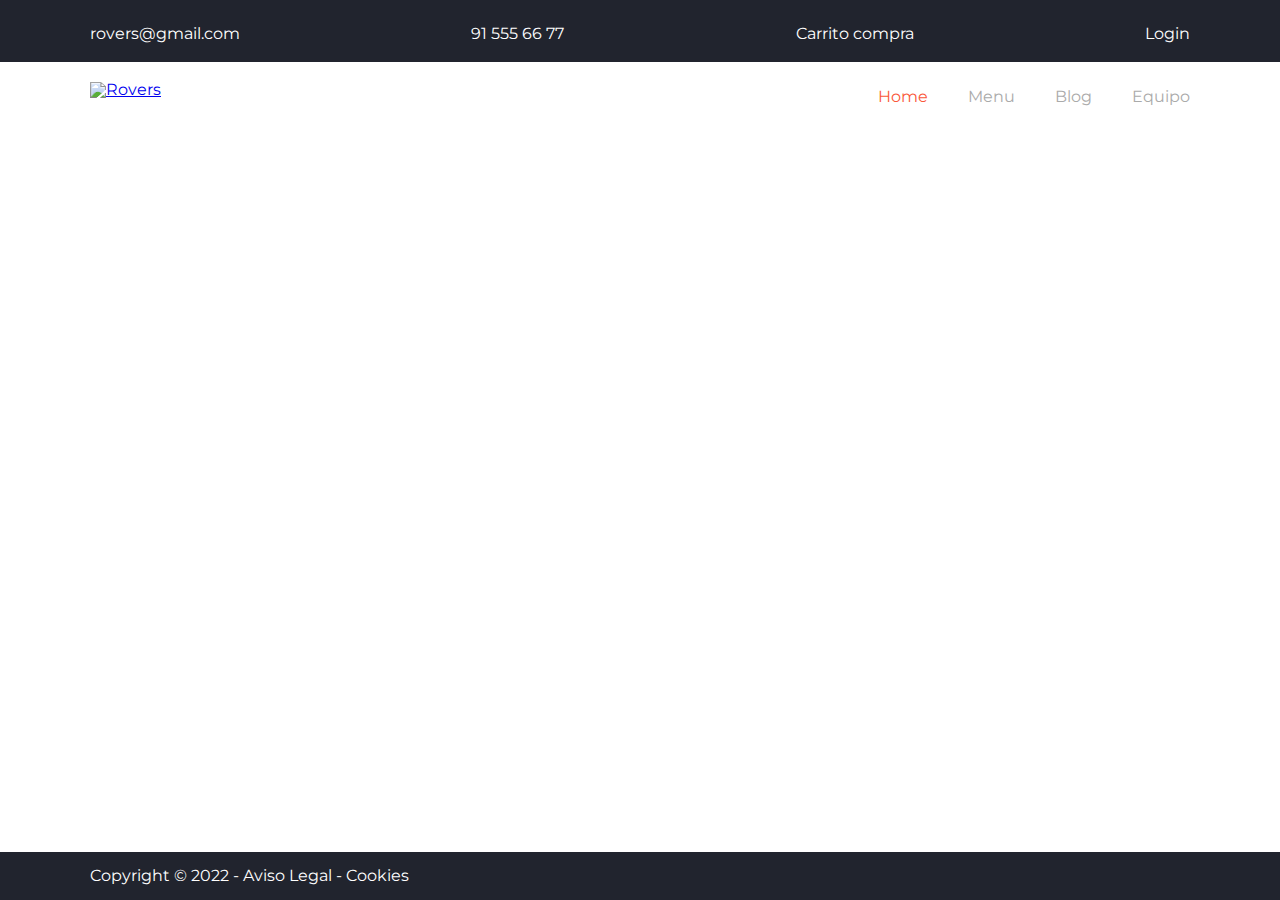
==== index.html @ 0e9e169b "commit practica1 inicial" ====
<!DOCTYPE html>
<html lang="es">

<head>
    <meta charset="UTF-8">
    <meta http-equiv="X-UA-Compatible" content="IE=edge">
    <meta name="viewport" content="width=device-width, initial-scale=1.0">
    <title>Hamburguers Rovers</title>
    <link rel="stylesheet" href="https://cdnjs.cloudflare.com/ajax/libs/font-awesome/6.0.0-beta3/css/all.min.css"
        integrity="sha512-Fo3rlrZj/k7ujTnHg4CGR2D7kSs0v4LLanw2qksYuRlEzO+tcaEPQogQ0KaoGN26/zrn20ImR1DfuLWnOo7aBA=="
        crossorigin="anonymous" referrerpolicy="no-referrer" />
    <link rel="stylesheet" href="css/style.css">
</head>

<body id="top">

    <div class="wrapper">
        <header>
            <div class="nav-top">
                <div class="container">
                    <div>
                        <a href="mailto:rover@gmail.com">
                            <i class="fas fa-envelope"></i>
                            <span>rovers@gmail.com</span>
                        </a>
                    </div>
                    <div>
                        <a href="tel:915556677">
                            <i class="fas fa-phone"></i>
                            <span>91 555 66 77</span>
                        </a>
                    </div>
                    <div>
                        <a href="#">
                            <i class="fas fa-shopping-cart"></i>
                            <span>Carrito compra</span>
                        </a>
                    </div>
                    <div>
                        <a href="#">
                            <i class="fas fa-user-circle"></i>
                            <span>Login</span>
                        </a>
                    </div>
                </div>
            </div>
            <nav>
                <div class="container">
                    <div class="logo">
                        <a href="index.html">
                            <img src="./images/logo.jpg" alt="Rovers">
                        </a>
                    </div>
                    <div class="hamburguesa">
                        <div></div>
                        <div></div>
                        <div></div>
                    </div>
                    <ul class="menu">
                        <!-- ul>li*4>a -->
                        <li><a class="activo" href="index.html">Home</a></li>
                        <li><a href="menu.html">Menu</a></li>
                        <li><a href="blog.html">Blog</a></li>
                        <li><a href="equipo.html">Equipo</a></li>
                    </ul>
                </div>
            </nav>
        </header>
        <main></main>
        <footer>
            <div class="container">
                <p>Copyright &copy; 2022 - <a href="">Aviso Legal</a> - <a href="">Cookies</a></p>
            </div>
        </footer>
        <div class="arriba">
            <a href="#top">
                <i class="fas fa-caret-square-up"></i>
            </a>
        </div>
    </div>

</body>

</html>
---- css/style.css ----
@import url(reset.css);
@import url('https://fonts.googleapis.com/css2?family=Handlee&family=Montserrat:wght@400;700&display=swap');

/*
    font-family: 'Handlee', cursive;
    font-family: 'Montserrat', sans-serif;
*/

* {
    box-sizing: border-box;
}

img {
    width: 100%;
    height: auto;
    display: block;
}

html {
    /*para que generar ancla animadas*/
    scroll-behavior: smooth;
}

:root {
    --fuentePrincipal: 'Montserrat', sans-serif;
    --fuenteSecundaria: 'Handlee', cursive;
    --marginGrid: 1em;
    --colorPrincipal: #fa573a;
    --colorSecundario: #21242e;
    --fontSize: 1em;
    --corse: 1100px;
}

.container {
    max-width: var(--corse);
    margin: 0 auto;
}

body {
    font-family: var(--fuentePrincipal);
    font-size: var(--fontSize);
}

/* inicio header */

header .nav-top {
    background-color: var(--colorSecundario);
    padding: 20px 0px;
}

header .nav-top .container {
    display: flex;
    justify-content: space-around;
}

header .nav-top a {
    text-decoration: none;
}

header .nav-top a i {
    color: var(--colorPrincipal)
}

i {
    font-size: calc(var(--fontSize)*1.4);
}

header .nav-top a span {
    color: white;
    display: none;
}

header .nav-top .fa-phone {
    transform: rotateZ(270deg);
}

header nav {
    padding: 20px 10px;
    background-color: white;
}

header nav .container {
    display: flex;
    flex-wrap: wrap;
    justify-content: space-between;
}

header nav .logo {
    width: 90%;
}

header nav .logo img {
    max-width: 100px;
}

header nav .hamburguesa div {
    border-top: 2px solid #aaa;
    margin-bottom: 0.625em;
    width: 2em;
}

header nav ul {
    width: 100%;
}

header nav .menu {
    text-align: center;
    padding-top: 0.625em;
    /* 10px */
}

header nav .menu li a {
    display: block;
    padding: 1.25em;
    text-decoration: none;
    border-bottom: 1px solid #aaa;
    color: #aaa;
}

header nav .menu li a:hover, header nav .menu li .activo {
    color: var(--colorPrincipal)
}

/* final header */

/* inicio footer */

footer {
    position: fixed;
    width: 100%;
    background-color: var(--colorSecundario);
    bottom: 0;
    color: white;
    padding: 1em 0.625em;
    text-align: center;
}

footer a {
    color: white;
    text-decoration: none;
}

footer a:hover {
    color: var(--colorPrincipal);
}

.arriba {
    position: fixed;
    bottom: 50px;
    right: 5px;
    font-size: 1.5em;
}

.arriba a {
    color: var(--colorPrincipal)
}

/* fin footer */

/* media queries 768px */

@media(min-width: 48em) {

    header .nav-top a span {
        display: inline;
    }

    header .nav-top .container {
        justify-content: space-between;
    }

    footer {
        text-align: left;
    }

}

/* media queries 1004px */

@media(min-width: 62.750em) {

    header nav .hamburguesa {
        display: none;
    }

    header nav .logo {
        width: 20%;
    }

    header nav ul {
        width: 80%;
    }

    header nav .menu {
        padding-top: 0;
        display: flex;
        justify-content: flex-end;
    }

    header nav .menu li a {
        padding: 0.4em 0em 0.4em 2.5em;
        border: 0;
    }


}
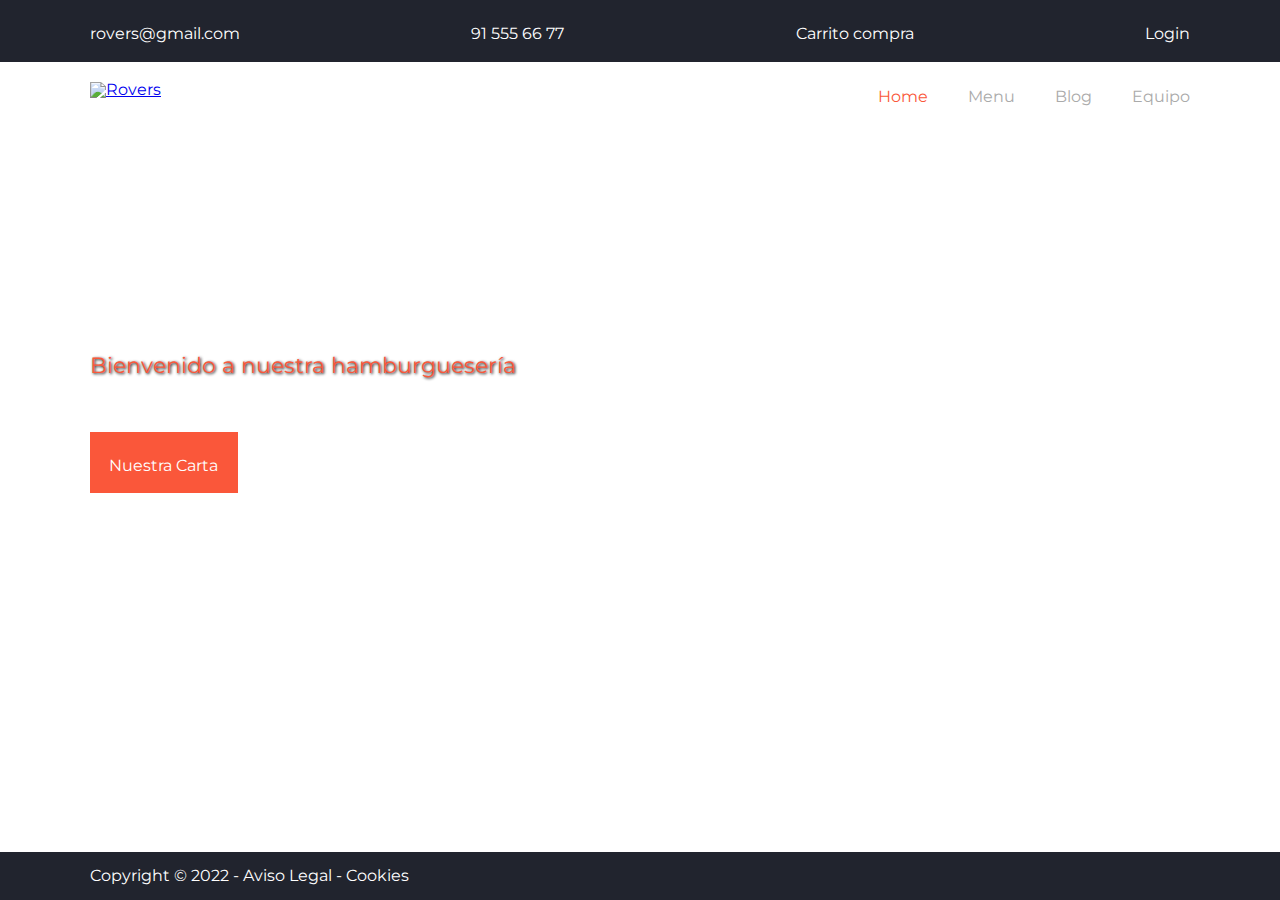
==== commit dc56dc64: "commit hero terminado" ====
--- a/index.html
+++ b/index.html
@@ -66,7 +66,25 @@
                 </div>
             </nav>
         </header>
+
+        <div class="hero">
+            <div class="container">
+                <h1>Las mejores hamburguesas del mundo</h1>
+                <h2>Bienvenido a nuestra hamburguesería</h2>
+                <p>Come por 15€</p>
+                <div>
+                    <a class="boton" href="">Nuestra Carta <i class="fas fa-long-arrow-alt-right"></i></a>
+                </div>
+                <ul class="social">
+                    <li><a href="#"><i class="fab fa-facebook"></i></a></li>
+                    <li><a href="#"><i class="fab fa-twitter"></i></a></li>
+                    <li><a href="#"><i class="fab fa-instagram"></i></a></li>
+                </ul>
+            </div>
+        </div>
+
         <main></main>
+
         <footer>
             <div class="container">
                 <p>Copyright &copy; 2022 - <a href="">Aviso Legal</a> - <a href="">Cookies</a></p>
--- a/css/style.css
+++ b/css/style.css
@@ -17,7 +17,7 @@
 }
 
 html {
-    /*para que generar ancla animadas*/
+    /* para generar un ancla animada */
     scroll-behavior: smooth;
 }
 
@@ -41,7 +41,7 @@
     font-size: var(--fontSize);
 }
 
-/* inicio header */
+/* INICIO HEADER */
 
 header .nav-top {
     background-color: var(--colorSecundario);
@@ -117,13 +117,19 @@
     color: #aaa;
 }
 
+/* Elimina el borde inferior de Equipo */
+header nav .menu li:last-child a {
+    border-bottom: 0;
+}
+
+
 header nav .menu li a:hover, header nav .menu li .activo {
     color: var(--colorPrincipal)
 }
 
-/* final header */
-
-/* inicio footer */
+/* FINAL HEADER */
+
+/* INICIO FOOTER */
 
 footer {
     position: fixed;
@@ -155,9 +161,97 @@
     color: var(--colorPrincipal)
 }
 
-/* fin footer */
-
-/* media queries 768px */
+/* FIN FOOTER */
+
+/* INICIO HERO */
+/* Imagen de fondo 
+   Altura
+   Centrado en la vertical y horizontal
+   Que se ajuste al 100%
+   Se le pone delante otro color
+   Se mezclan ambos fondos
+   Para que el contenido se coloque responde al container
+   */
+.hero {
+    background-image: url(../images/fondo.jpg);
+    height: 60vh;
+    background-position: center center;
+    background-size: cover;
+    background-color: 999;
+    background-blend-mode: multiply;
+    display: flex;
+}
+
+/* Para que el contenido se coloque responde al container
+   Colocarlo en el centro
+   Ponerlo en columna
+   Tamaño del 95% para ajustar más el contenido */
+.hero .container{
+    display: flex;
+    justify-content: center;
+    flex-direction: column;
+    width: 90%;
+    color: white;
+
+}
+
+/* Las mejores hamburguesas del mundo */
+.hero h1 {
+    font-family: var(--fuenteSecundaria);
+    font-size: calc(var(--fontSize)*2.5);
+}
+
+/* Bienvenido a nuestra Hamburguesería */
+.hero h2 {
+    color: var(--colorPrincipal);
+    font-size: calc(var(--fontSize)*1.35);
+    margin: var(--marginGrid) 0;
+    text-shadow: 1px 1px 3px black;
+}
+
+/* Come por 15€ */
+.hero p {
+    font-size: calc(var(--fontSize)*1.15);
+}
+
+/* Botón */
+/* El border es un truco para que al hacer rollover no se note */
+.boton {
+    display: inline-block;
+    background-color: var(--colorPrincipal);
+    color: white;
+    text-decoration: none;
+    padding: 1.15em;
+    margin: var(--marginGrid) 0;
+    border: 1px solid var(--colorPrincipal);
+}
+/* Rollover del botón*/
+.boton:hover{
+    background-color: transparent;
+    color: var(--colorPrincipal);
+    border: 1px solid var(--colorPrincipal);
+}
+/* Icono del botón */
+.boton:hover i {
+    transition: 0.5s;
+    transform: translateX(5px); 
+}
+/* Iconos de Redes Sociales */
+.hero .social {
+    display: flex;
+    width: 160px;
+    justify-content: space-between;
+}
+
+.hero .social a {
+    color: white;
+    text-decoration: none;
+}
+
+
+/*FIN HERO */
+
+/* MEDIA QUERIES 768px */
 
 @media(min-width: 48em) {
 
@@ -175,7 +269,7 @@
 
 }
 
-/* media queries 1004px */
+/* MEDIA QUERIES 1004px */
 
 @media(min-width: 62.750em) {
 
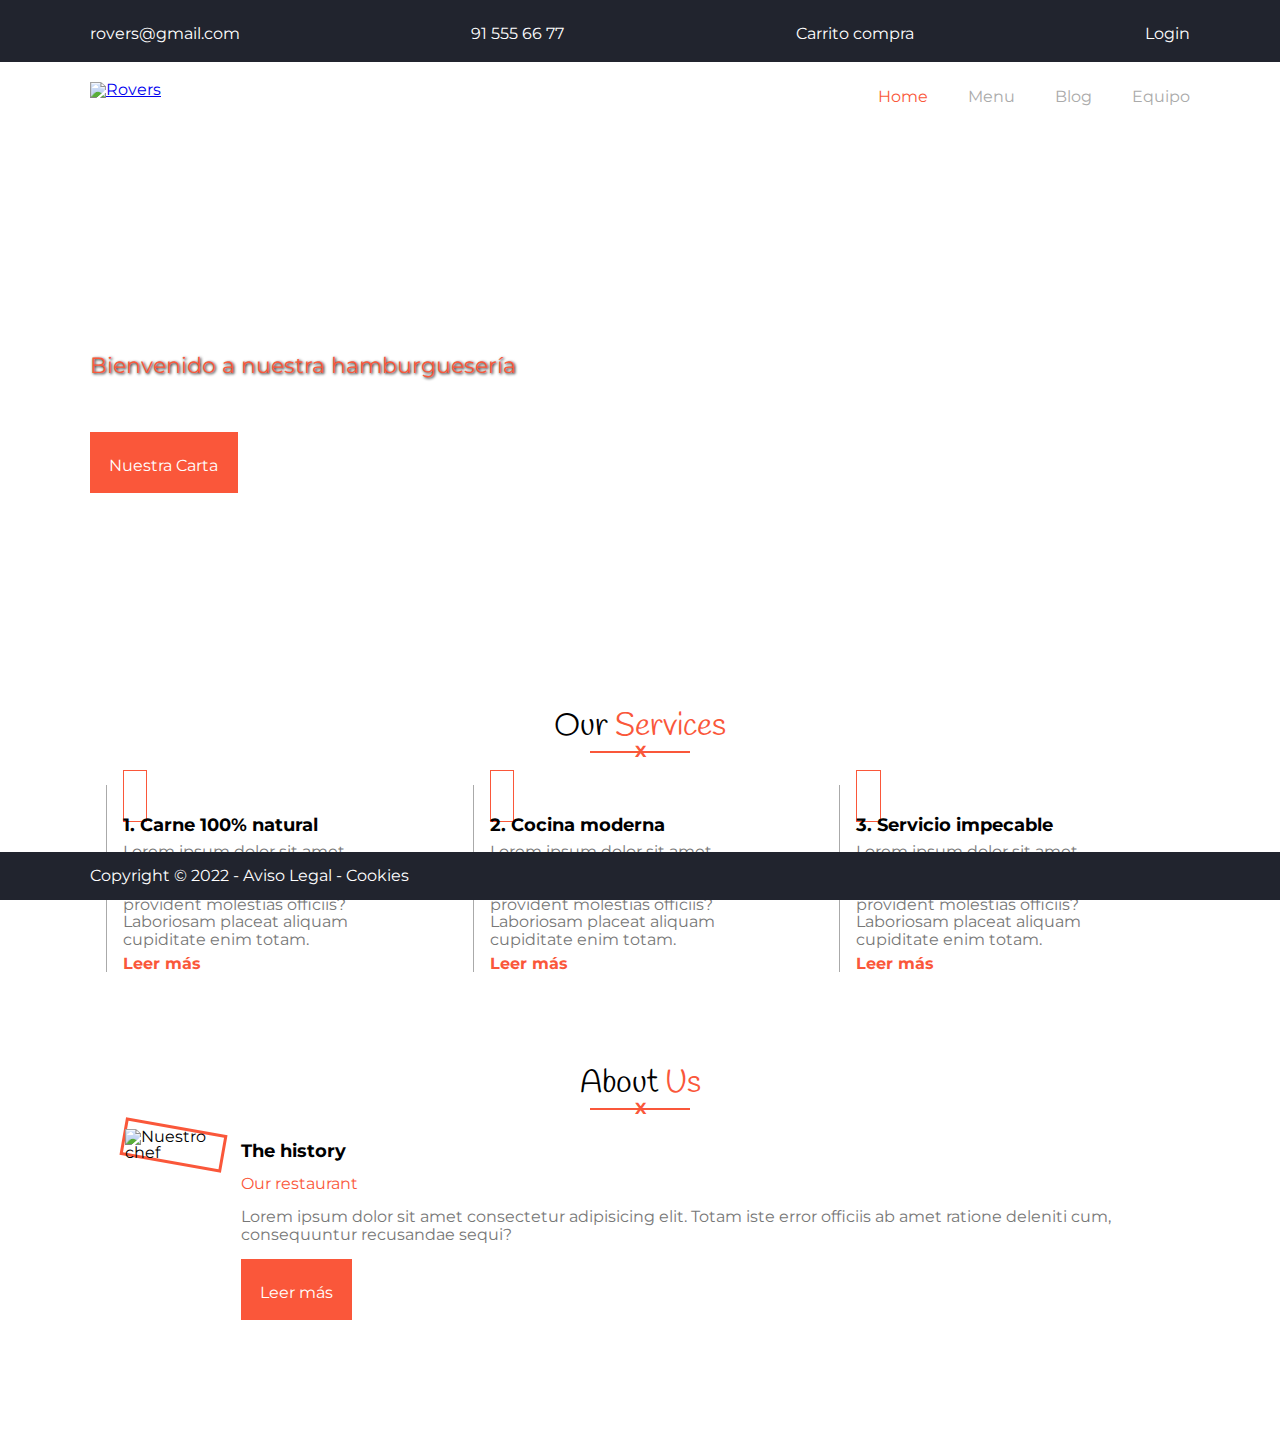
==== commit 4716dc97: "commit seccion our services y about us" ====
--- a/index.html
+++ b/index.html
@@ -83,20 +83,89 @@
             </div>
         </div>
 
-        <main></main>
+        <main>
+            <section id="ourservices">
+                <div class="container">
+                    <h2>Our <span>Services</span></h2>
+                    <div class="underline">
+                        <hr noshade="noshade">
+                        <span>X</span>
+                    </div>
+                    <div class="flex">
+                        <article>
+                            <div>
+                                <i class="fas fa-cogs"></i>
+                            </div>
+                            <h3>
+                                1. Carne 100% natural
+                            </h3>
+                            <p>Lorem ipsum dolor sit amet consectetur adipisicing elit. Praesentium ullam corrupti
+                                provident molestias officiis? Laboriosam placeat aliquam cupiditate enim totam.</p>
+                            <a class="enlace" href="">Leer más <i class="fas fa-long-arrow-alt-right"></i></a>
+                        </article>
+                        <article>
+                            <div>
+                                <i class="fas fa-truck"></i>
+                            </div>
+                            <h3>
+                                2. Cocina moderna
+                            </h3>
+                            <p>Lorem ipsum dolor sit amet consectetur adipisicing elit. Praesentium ullam corrupti
+                                provident molestias officiis? Laboriosam placeat aliquam cupiditate enim totam.</p>
+                            <a class="enlace" href="">Leer más <i class="fas fa-long-arrow-alt-right"></i></a>
+                        </article>
+                        <article>
+                            <div>
+                                <i class="fas fa-heart"></i>
+                            </div>
+                            <h3>
+                                3. Servicio impecable
+                            </h3>
+                            <p>Lorem ipsum dolor sit amet consectetur adipisicing elit. Praesentium ullam corrupti
+                                provident molestias officiis? Laboriosam placeat aliquam cupiditate enim totam.</p>
+                            <a class="enlace" href="">Leer más <i class="fas fa-long-arrow-alt-right"></i></a>
+                        </article>
+                    </div>
+                </div>
+            </section>
+            <section id="aboutus">
+                <div class="container">
+                    <h2>About <span>Us</span></h2>
+                    <div class="underline">
+                        <hr noshade="noshade">
+                        <span>X</span>
+                    </div>
+                    <article class="flex">
+                        <div class="columna"></div>
+                        <figure>
+                            <div class="marco">
+                                <img src="./images/about-main.jpg" alt="Nuestro chef">
+                            </div>
+                        </figure>
+                        <div class="columna">
+                            <h3>The history</h3>
+                            <h4>Our restaurant</h4>
+                            <p>Lorem ipsum dolor sit amet consectetur adipisicing elit. Totam iste error officiis ab
+                                amet ratione deleniti cum, consequuntur recusandae sequi?</p>
+                            <div>
+                                <a class="boton" href="">Leer más <i class="fas fa-long-arrow-alt-right"></i></a>
+                            </div>
+                    </article>
+                </div>
+            </section>
+        </main>
 
         <footer>
             <div class="container">
                 <p>Copyright &copy; 2022 - <a href="">Aviso Legal</a> - <a href="">Cookies</a></p>
             </div>
         </footer>
+        
         <div class="arriba">
             <a href="#top">
                 <i class="fas fa-caret-square-up"></i>
             </a>
         </div>
     </div>
-
 </body>
-
 </html>--- a/css/style.css
+++ b/css/style.css
@@ -247,12 +247,164 @@
     color: white;
     text-decoration: none;
 }
-
-
 /*FIN HERO */
 
+/* PRINCIPIO DE OURSERVICES */
+
+main section {
+    padding: 2.5em 1em;
+}
+
+main section h2 {
+    color: black;
+    font-family: var(--fuenteSecundaria);
+    font-size: 2em;
+    text-align: center;
+
+}
+/* Se colorea de rojo Services */
+main section h2 span {
+    color: var(--colorPrincipal);
+}
+
+main section .underline {
+    position: relative;
+    width: 100px;
+    margin: 0 auto;
+    font-weight: 700;
+    color: var(--colorPrincipal);
+    margin-bottom: 1em
+}
+
+main section .underline hr {
+    width: 100%;
+    border-color: var(--colorPrincipal);
+}
+main section .underline span {
+    position: absolute;
+    top: 50%;
+    left: 50%;
+    transform: translate(-50%, -50%);
+}
+
+main #ourservices .flex {
+    display: flex;
+    flex-wrap: wrap;
+}
+
+main #ourservices .flex article {
+    width: 100%;
+    padding: 2em 0;
+    border-bottom: 1px solid #aaa;
+}
+
+main #ourservices .flex article h3{
+    font-weight: 700;
+    font-size: 110%;
+    margin: 0.5em 0em;
+}
+
+main #ourservices .flex article p {
+    color: #777;
+    line-height: 1.10em;
+    margin-bottom: 0.5em;
+}
+
+.enlace {
+    text-decoration: none;
+    color: var(--colorPrincipal);
+    font-weight: 700;
+}
+
+.enlace i {
+    font-size: 95%;
+}
+
+main #ourservices .flex article div i {
+    border: 1px solid var(--colorPrincipal);
+    color: var(--colorPrincipal);
+    padding: 0.5em;
+}
+
+.fa-truck{
+    transform: rotateY(180deg);
+}
+/* FINAL DE OURSERVICES */
+
+
+/* INICIO ABOUTUS */
+main section h3{
+    font-weight: 700;
+    font-size: 110%;
+}
+
+main section h4 {
+    color: var(--colorPrincipal);
+    margin: var(--marginGrid) 0;
+}
+
+main section p {
+    color: #777;
+    line-height: 1.10em;
+}
+
+main #aboutut figure {
+    width: 90%;
+    margin: 0 auto;
+}
+
+main #aboutus figure .marco {
+    border: 3px solid var(--colorPrincipal);
+    transform: rotateZ(10deg);
+    transition: 1s;
+}
+
+main #aboutus figure .marco img {
+    transform: rotateZ(-10deg);
+    transition: 1s;
+}
+
+main #aboutus figure:hover :is(.marco, img) {
+    transform: rotateZ(0deg);
+}
+
+main #aboutus {
+    margin-bottom: 40px;
+}
+
+/* FIN ABOUTUS */
+
+
+/* MEDIA QUERIES 600px */
+@media(min-width: 37.5em) {
+
+    /* Le resto los márgenes de izquierda y derecha al width */
+    main #ourservices .flex article {
+        width: calc(50% - var(--marginGrid)*2);
+        padding: 0em var(--marginGrid);
+        border-bottom: 0px;
+        margin: var(--marginGrid);
+        border-left: 1px solid #aaa;
+    }
+
+    main #ourservices .flex article:last-child {
+        width: 100%;
+    }
+
+    main #aboutus .flex {
+        display: flex;
+    }
+
+    main #aboutus .columna {
+        padding: 1em;
+    }
+
+
+
+}
+
+
 /* MEDIA QUERIES 768px */
-
 @media(min-width: 48em) {
 
     header .nav-top a span {
@@ -296,5 +448,13 @@
         border: 0;
     }
 
+    main #ourservices .flex article {
+        width: calc(33.333% - var(--marginGrid)*2);
+    }
+
+    main #ourservices .flex article:last-child {
+        width: calc(33.333% - var(--marginGrid)*2);
+    }
+
 
 }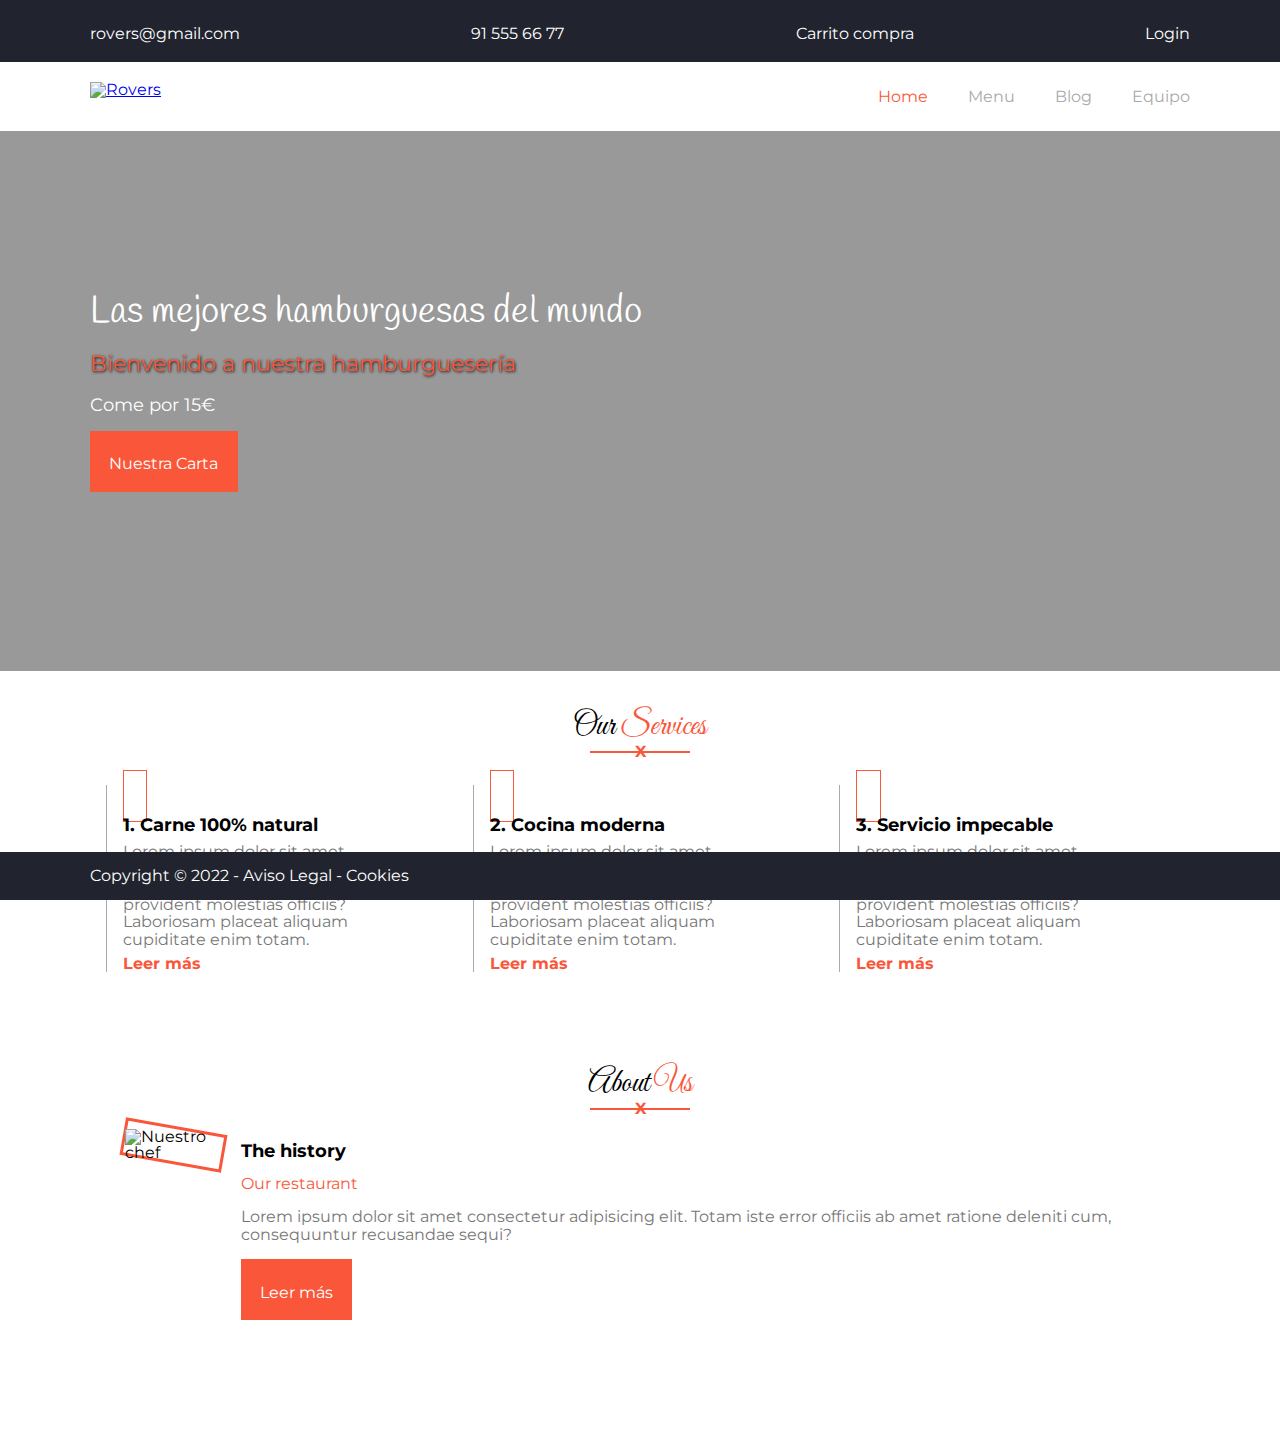
==== commit 3c8a4343: "commit blog y menu" ====
--- a/index.html
+++ b/index.html
@@ -160,7 +160,7 @@
                 <p>Copyright &copy; 2022 - <a href="">Aviso Legal</a> - <a href="">Cookies</a></p>
             </div>
         </footer>
-        
+
         <div class="arriba">
             <a href="#top">
                 <i class="fas fa-caret-square-up"></i>
@@ -168,4 +168,5 @@
         </div>
     </div>
 </body>
+
 </html>--- a/css/style.css
+++ b/css/style.css
@@ -1,9 +1,11 @@
 @import url(reset.css);
 @import url('https://fonts.googleapis.com/css2?family=Handlee&family=Montserrat:wght@400;700&display=swap');
+@import url('https://fonts.googleapis.com/css2?family=Great+Vibes&display=swap');
 
 /*
     font-family: 'Handlee', cursive;
     font-family: 'Montserrat', sans-serif;
+    font-family: 'Great Vibes', cursive;
 */
 
 * {
@@ -23,7 +25,8 @@
 
 :root {
     --fuentePrincipal: 'Montserrat', sans-serif;
-    --fuenteSecundaria: 'Handlee', cursive;
+    --fuenteSecundaria: 'Great Vibes', cursive;
+    --fuenteTitulo: 'Handlee', cursive;
     --marginGrid: 1em;
     --colorPrincipal: #fa573a;
     --colorSecundario: #21242e;
@@ -42,7 +45,6 @@
 }
 
 /* INICIO HEADER */
-
 header .nav-top {
     background-color: var(--colorSecundario);
     padding: 20px 0px;
@@ -177,7 +179,7 @@
     height: 60vh;
     background-position: center center;
     background-size: cover;
-    background-color: 999;
+    background-color: #999;
     background-blend-mode: multiply;
     display: flex;
 }
@@ -197,8 +199,8 @@
 
 /* Las mejores hamburguesas del mundo */
 .hero h1 {
-    font-family: var(--fuenteSecundaria);
-    font-size: calc(var(--fontSize)*2.5);
+    font-family: var(--fuenteTitulo);
+    font-size: calc(var(--fontSize)*2.3);
 }
 
 /* Bienvenido a nuestra Hamburguesería */
@@ -260,8 +262,8 @@
     font-family: var(--fuenteSecundaria);
     font-size: 2em;
     text-align: center;
-
-}
+}
+
 /* Se colorea de rojo Services */
 main section h2 span {
     color: var(--colorPrincipal);
@@ -333,6 +335,10 @@
 
 
 /* INICIO ABOUTUS */
+main #aboutus .container h2 {
+    font-family: var(--fuenteSecundaria);
+    }
+
 main section h3{
     font-weight: 700;
     font-size: 110%;
@@ -371,8 +377,164 @@
 main #aboutus {
     margin-bottom: 40px;
 }
-
 /* FIN ABOUTUS */
+
+/* PRINCIPIO OURBLOGS */
+
+main #ourblogs .container h1 {
+    font-family: var(--fuenteSecundaria);
+    font-size: calc(var(--fontSize)*2.3);
+    text-align: center;
+}
+
+main #ourblogs .container h1 span {
+    color: var(--colorPrincipal);
+}
+
+main #ourblogs .container .flex {
+    display: flex;
+    flex-wrap: wrap;
+    margin-top: 35px;
+    margin-bottom: 40px;
+} 
+
+main #ourblogs .container .flex article {
+    width: calc(50% - 20px);
+    margin: 10px;
+} 
+
+main #ourblogs .container .flex article>figure {
+    position: relative;
+    margin-bottom: calc(var(--marginGrid)*1.25);
+} 
+
+main #ourblogs .container .flex article>div h3 {
+    font-weight: 400;
+    font-size: calc(var(--fontSize)*1.75);
+} 
+
+main #ourblogs .container .flex article>div h4 {
+    font-weight: 700;
+} 
+
+main #ourblogs .container .flex article>figure div {
+    background-color: rgba(250, 87, 58, 0.80);
+    width: 85px;
+    height: 85px;
+    position: absolute;
+    display: flex;
+    flex-direction: column;
+    align-items: center;
+    justify-content: center;
+} 
+
+main #ourblogs .container .flex article>figure div p {
+    font-size: 1.1em;
+    font-weight: 700;
+    color: white;
+    padding: 5px 0px;
+}
+
+main #ourblogs .flex article>div{
+    padding: 0 calc(var(--marginGrid) * 1.5);
+}
+
+main #ourblogs .flex article>div p {
+    margin-bottom: var(--marginGrid);
+}
+
+/* FIN OURBLOGS */
+
+/* INICIO TODAYS MENU */
+.fondo{
+    background-color: var(--colorSecundario);
+}
+
+main #todaysmenu {
+    color: white;
+}
+
+main #todaysmenu .flex {
+    display: flex;
+    flex-direction: column;
+}
+
+main #todaysmenu h1 {
+    font-family: var(--fuenteSecundaria);
+    font-size: calc(var(--fontSize)*2.3);
+    text-align: center;
+}
+
+main #todaysmenu h1 span {
+    color: var(--colorPrincipal);
+}
+
+main #todaysmenu aside nav ul li .activo {
+    background-color: var(--colorPrincipal);
+    border-radius: 5px
+}
+
+main #todaysmenu aside nav ul li a {
+    display: block;
+    color: white;
+    text-decoration: none;
+    padding: var(--marginGrid);
+}
+
+main #todaysmenu aside nav {
+    margin-bottom: 3em;
+}
+
+main #todaysmenu aside>div div {
+    width: 3.75em;
+    border: 1px solid var(--colorPrincipal);
+    margin: var(--marginGrid) 0;
+}
+
+main #todaysmenu h2 {
+    font-family: var(--fuentePrincipal);
+    font-size: calc(var(--fontSize)*1.15);
+    font-weight: 700;
+    text-align: left;
+    color: white;
+}
+
+main #todaysmenu p {
+    color: white;
+    line-height: 1.10em;
+}
+
+main #todaysmenu .description div {
+    display: flex;
+}
+
+main #todaysmenu .description div h3 {
+    width: 95%;
+}
+
+main #todaysmenu .description div span {
+    color: var(--colorPrincipal);
+    width: 5%;
+    font-weight: 700;
+}
+
+main #todaysmenu .flex article {
+    display: flex;
+    flex-direction: column;
+}
+
+main #todaysmenu .description {
+    margin-bottom: 1.5em;
+}
+
+main #todaysmenu .flex article figure {
+    margin: 1.5em 0;
+}
+
+main #todaysmenu .description p {
+    margin: var(--marginGrid) 0;
+}
+/* FIN TODAYS MENU */
 
 
 /* MEDIA QUERIES 600px */
@@ -380,7 +542,7 @@
 
     /* Le resto los márgenes de izquierda y derecha al width */
     main #ourservices .flex article {
-        width: calc(50% - var(--marginGrid)*2);
+        width: calc(50% - (var(--marginGrid)*2));
         padding: 0em var(--marginGrid);
         border-bottom: 0px;
         margin: var(--marginGrid);
@@ -399,8 +561,6 @@
         padding: 1em;
     }
 
-
-
 }
 
 
@@ -422,7 +582,6 @@
 }
 
 /* MEDIA QUERIES 1004px */
-
 @media(min-width: 62.750em) {
 
     header nav .hamburguesa {
@@ -456,5 +615,55 @@
         width: calc(33.333% - var(--marginGrid)*2);
     }
 
+    main #ourblogs .container .flex article {
+        width: calc(33.333% - 30px);
+        margin: 15px;
+    } 
+
+    main #ourblogs .container .flex article>div h3 {
+        font-size: calc(var(--fontSize)*1.3);
+    } 
+   
+
+    main #todaysmenu .flex {
+        flex-direction: row;
+    }
+
+    main #todaysmenu .flex aside {
+        width: 33.333%;
+        padding-right: 75px;
+    }
+
+    main #todaysmenu .flex>section {
+        width: 66.666%;
+        display: flex;
+        flex-direction: column;
+        padding: 0em 1em;
+    }
+
+    main #todaysmenu .flex article {
+        flex-direction: row;
+    }
+
+    main #todaysmenu .description {
+        width: 75%;
+    }
+
+    main #todaysmenu .flex article figure {
+        width: 25%;
+        margin: 0 var(--fontSize) var(--fontSize) 0;
+    }
+
+    main #todaysmenu .description div h3 {
+        width: 85%
+    }
+
+    main #todaysmenu .description div p {
+        width: 15%
+    }
+
+    main #todaysmenu .description div span {
+        align-items: left;
+    }
 
 }